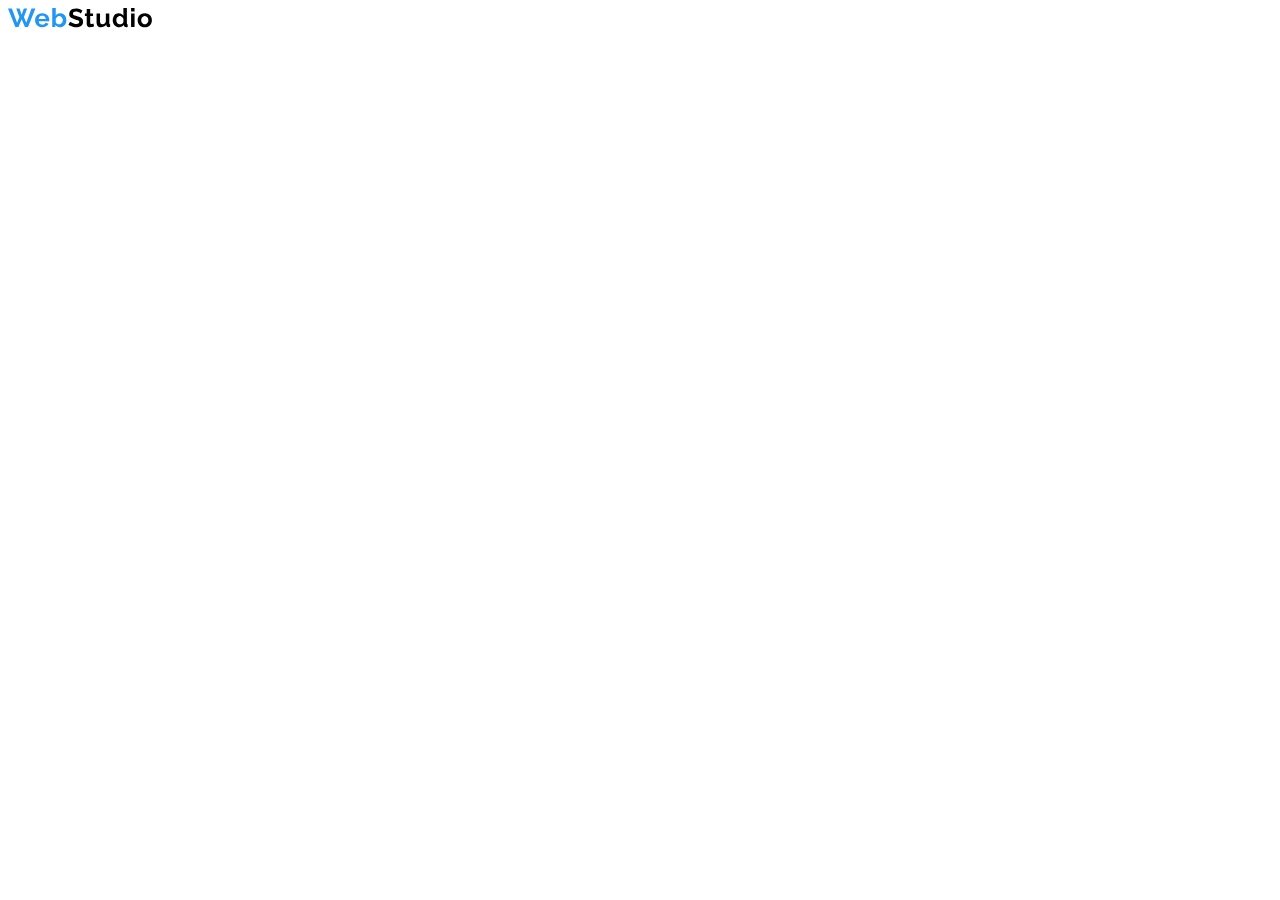
==== index.htm @ cd6b7f04 "Start" ====
<!DOCTYPE html>
<html>
    <head>
        <title>

        </title>
    </head>
    <body>  
        <header>
            <a href="https://www.youtube.com/watch?v=fZRyHxRdK48&t=126s">
             <img src="Web svg.svg">
            </a>
        </header>
    </body>
    
</html>
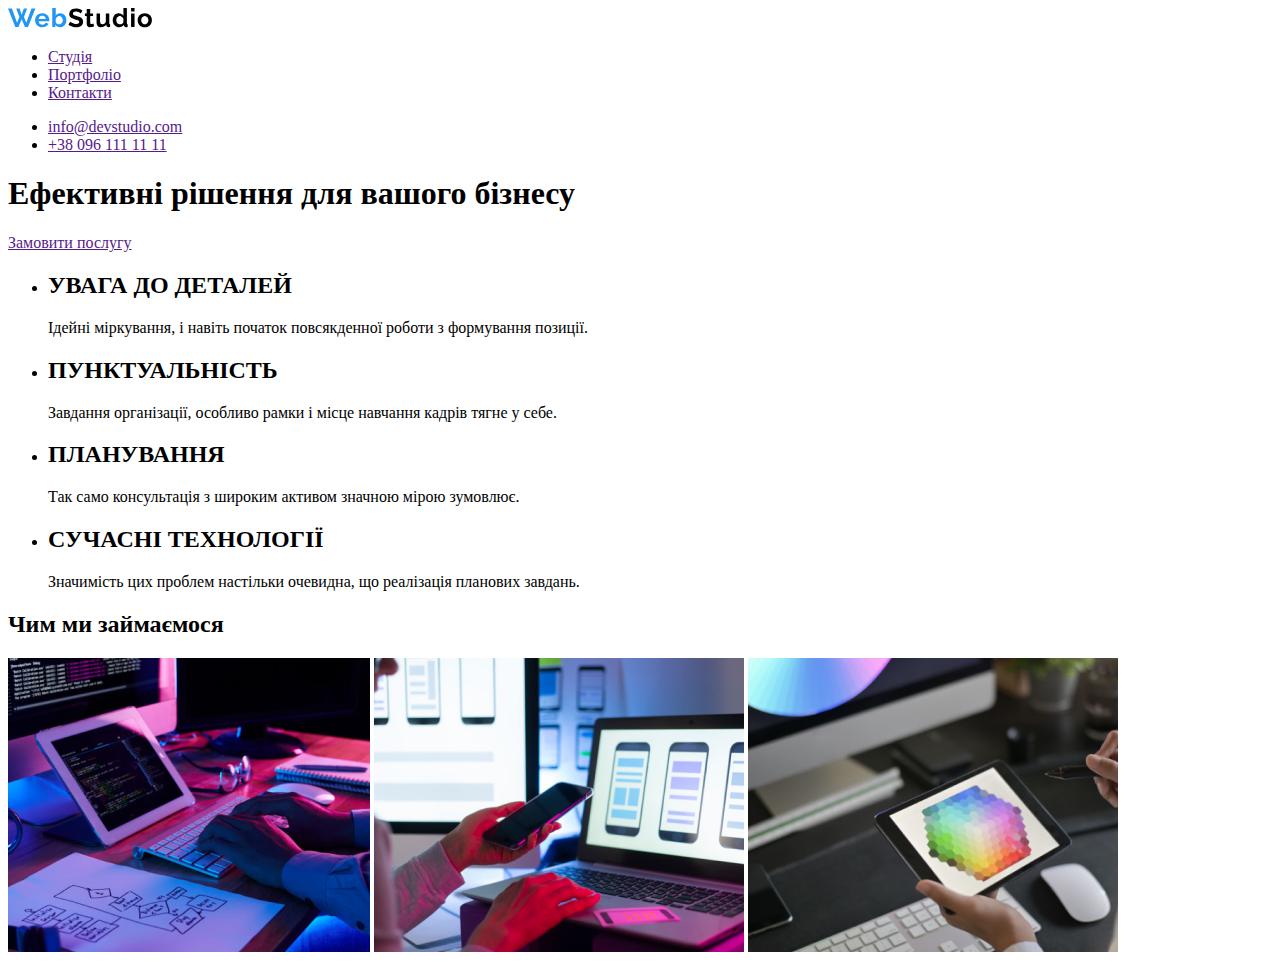
==== commit 9dec8b07: "start 1" ====
--- a/index.htm
+++ b/index.htm
@@ -1,7 +1,7 @@
 
 
 <!DOCTYPE html>
-<html>
+<html lang="uk">
     <head>
         <title>
 
@@ -9,10 +9,66 @@
     </head>
     <body>  
         <header>
-            <a href="https://www.youtube.com/watch?v=fZRyHxRdK48&t=126s">
-             <img src="Web svg.svg">
-            </a>
+            <nav>
+                <a href="">
+                    <img src="Web svg.svg">
+                </a>
+                <ul>
+                    <li><a href="">Студія</a></li>
+                    <li><a href="">Портфоліо</a></li>
+                    <li><a href="">Контакти</a></li>
+                </ul>
+                <ul>
+                    <li><a href="">info@devstudio.com</a></li>
+                    <li><a href="">+38 096 111 11 11</a></li>
+                </ul>
+            </nav>
         </header>
+        <div>
+            <section>
+                <h1>Ефективні рішення для вашого бізнесу</h1>
+                <a href="">Замовити послугу</a>
+            </section>
+        </div>
+        <section>
+            <ul>
+                <li>
+                    <h2>УВАГА ДО ДЕТАЛЕЙ</h2>
+                    <p>Ідейні міркування, і навіть початок повсякденної роботи з формування позиції.</p>
+                </li>
+                <li>
+                    <h2>ПУНКТУАЛЬНІСТЬ </h2>
+                    <p>Завдання організації, особливо рамки і місце навчання кадрів тягне у себе.</p>
+                </li>
+                <li> 
+                    <h2>ПЛАНУВАННЯ</h2>
+                    <p>Так само консультація з широким активом значною мірою зумовлює.</p>
+                 </li>
+                <li>
+                   <h2>СУЧАСНІ ТЕХНОЛОГІЇ</h2>
+                   <p>Значимість цих проблем настільки очевидна, що реалізація планових завдань.</p>
+                </li>
+            </ul>
+        </section>
+        <section>
+            <h2>Чим ми займаємося</h2>
+           <img src="box 1.png" 
+           alt="Людина друкує на клавіатурі"
+           />
+
+           <img src="box 2.png"
+            alt="Дизайнер проектує"
+            />
+
+            <img src="img.png"
+            alt="Дизайнер робить проект на планшеті"
+            />
+            
+
+        </section>
+
+
+        
     </body>
     
 </html>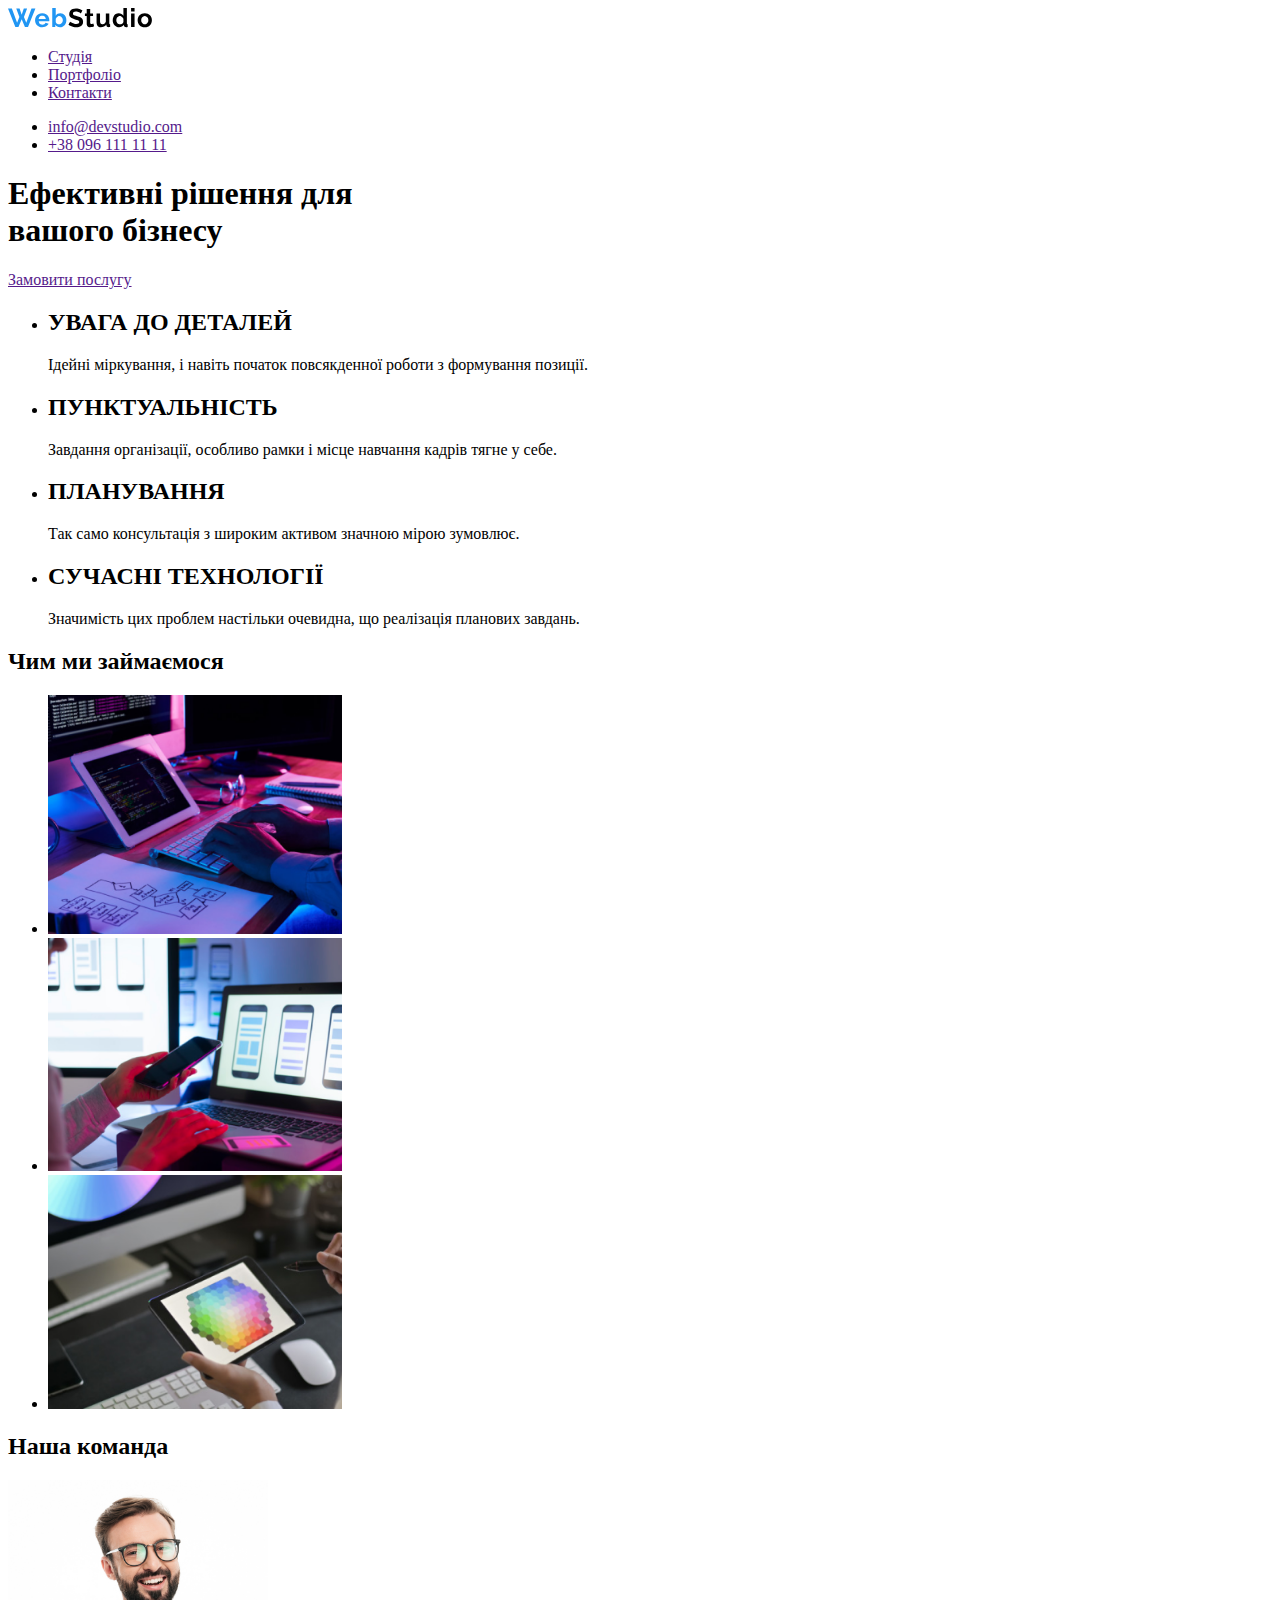
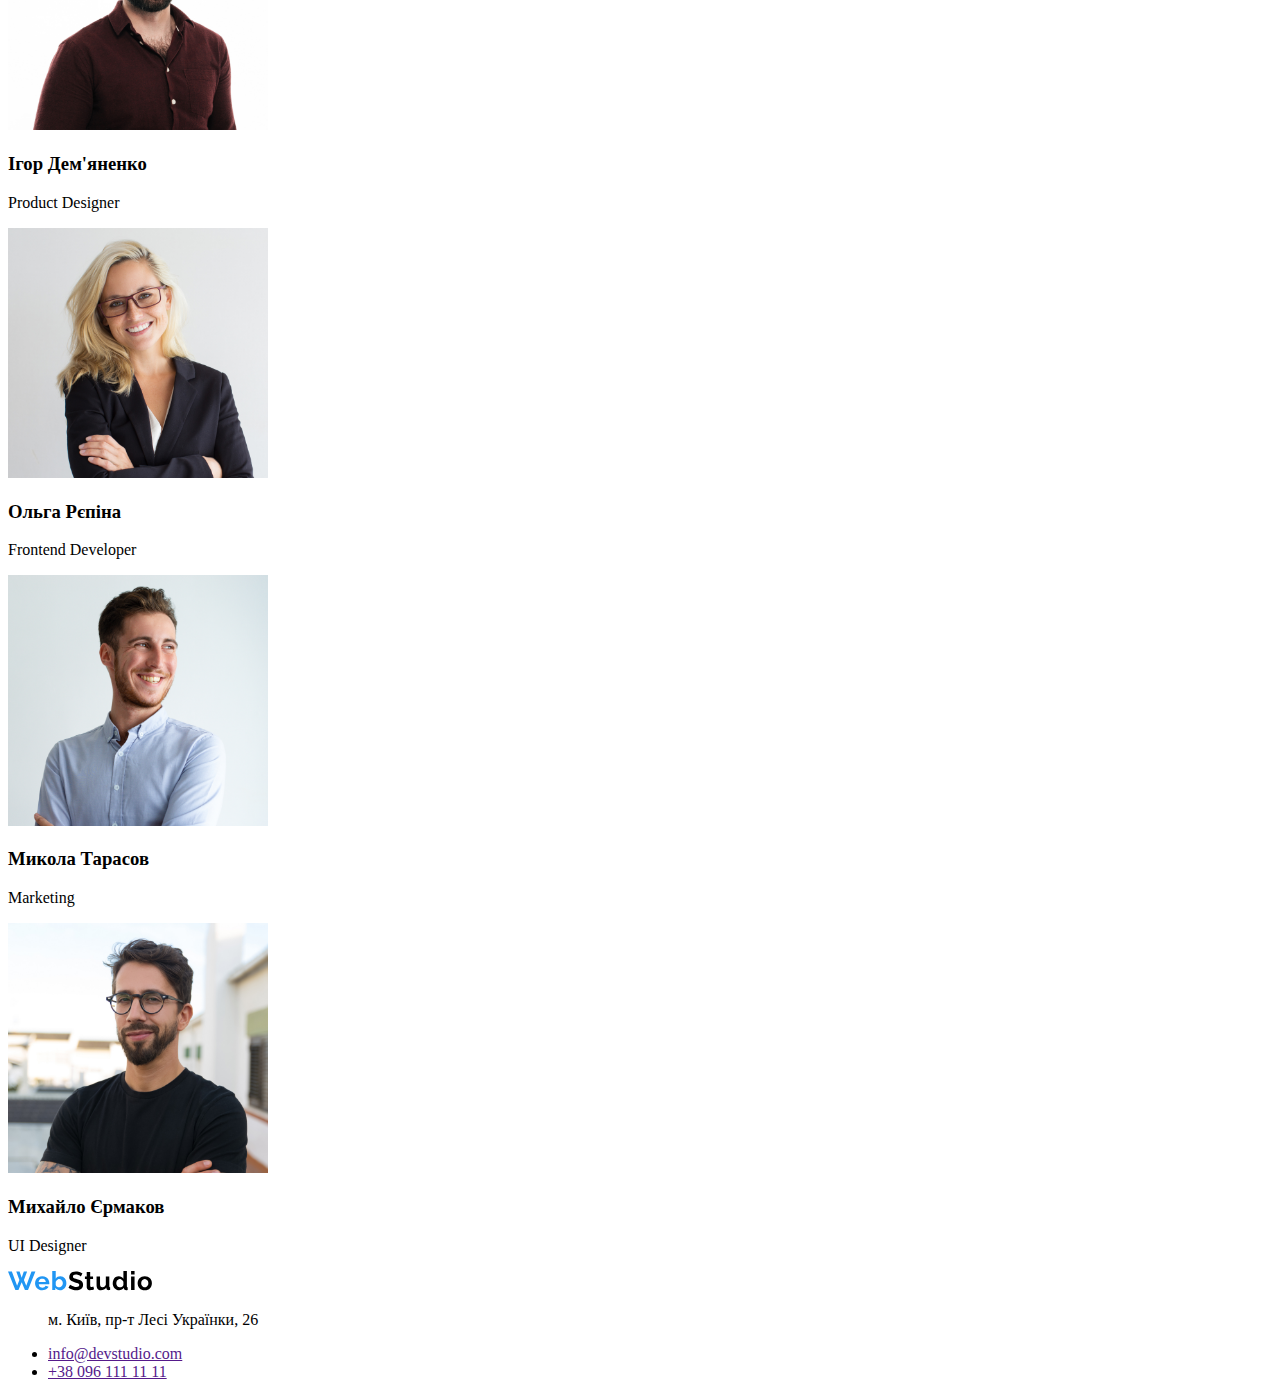
==== commit 710e4927: "Homework 1" ====
--- a/index.htm
+++ b/index.htm
@@ -26,7 +26,7 @@
         </header>
         <div>
             <section>
-                <h1>Ефективні рішення для вашого бізнесу</h1>
+                <h1>Ефективні рішення для <br> вашого бізнесу</h1>
                 <a href="">Замовити послугу</a>
             </section>
         </div>
@@ -50,25 +50,65 @@
                 </li>
             </ul>
         </section>
+
         <section>
+
             <h2>Чим ми займаємося</h2>
-           <img src="box 1.png" 
-           alt="Людина друкує на клавіатурі"
-           />
-
-           <img src="box 2.png"
-            alt="Дизайнер проектує"
-            />
-
-            <img src="img.png"
-            alt="Дизайнер робить проект на планшеті"
-            />
+           <ul>
+            <li>
+                <img src="box 1.png" alt="Людина друкує на клавіатурі" width="294"/> 
+                
+            </li>
+        
+             <li>
+                <img src="box 2.png" alt="Дизайнер проектує" width="294"/>
+            </li>
+        
+            <li>
+                <img src="img.png" alt="Дизайнер робить проект на планшеті" width="294"/>
+            </li>
             
-
+            </ul> 
         </section>
 
+            <section>
+                <h2>Наша команда</h2>
+             <li>
+                <img src="img.jpg" alt=""width="260">
+                <h3> Ігор Дем'яненко</h3>
+                <p>Product Designer</p>
+             </li>   
+             <li>
+                <img src="img копія.jpg" alt=""width="260">
+                <h3>Ольга Рєпіна</h3>
+                <p>Frontend Developer</p>
+            </li>
+             <li>
+                <img src="img копія 2.jpg" alt=""width="260">
+                <h3>Микола Тарасов</h3>
+                <p>Marketing</p>
+            </li>
+            <li>
+                <img src="img копія 3.jpg" alt=""width="260">
+                <h3>Михайло Єрмаков</h3>
+                <p>UI Designer</p>
+            </li>
+            </section>
 
+        <footer>
         
+        <nav>
+            <a href="">
+                <img src="Web svg.svg">
+            </a>
+            
+             <ul>
+                <p>м. Київ, пр-т Лесі Українки, 26</p>
+                <li><a href="">info@devstudio.com</a></li>
+                <li><a href="">+38 096 111 11 11</a></li>
+            </ul>
+        </nav>
+        </footer>
     </body>
     
 </html>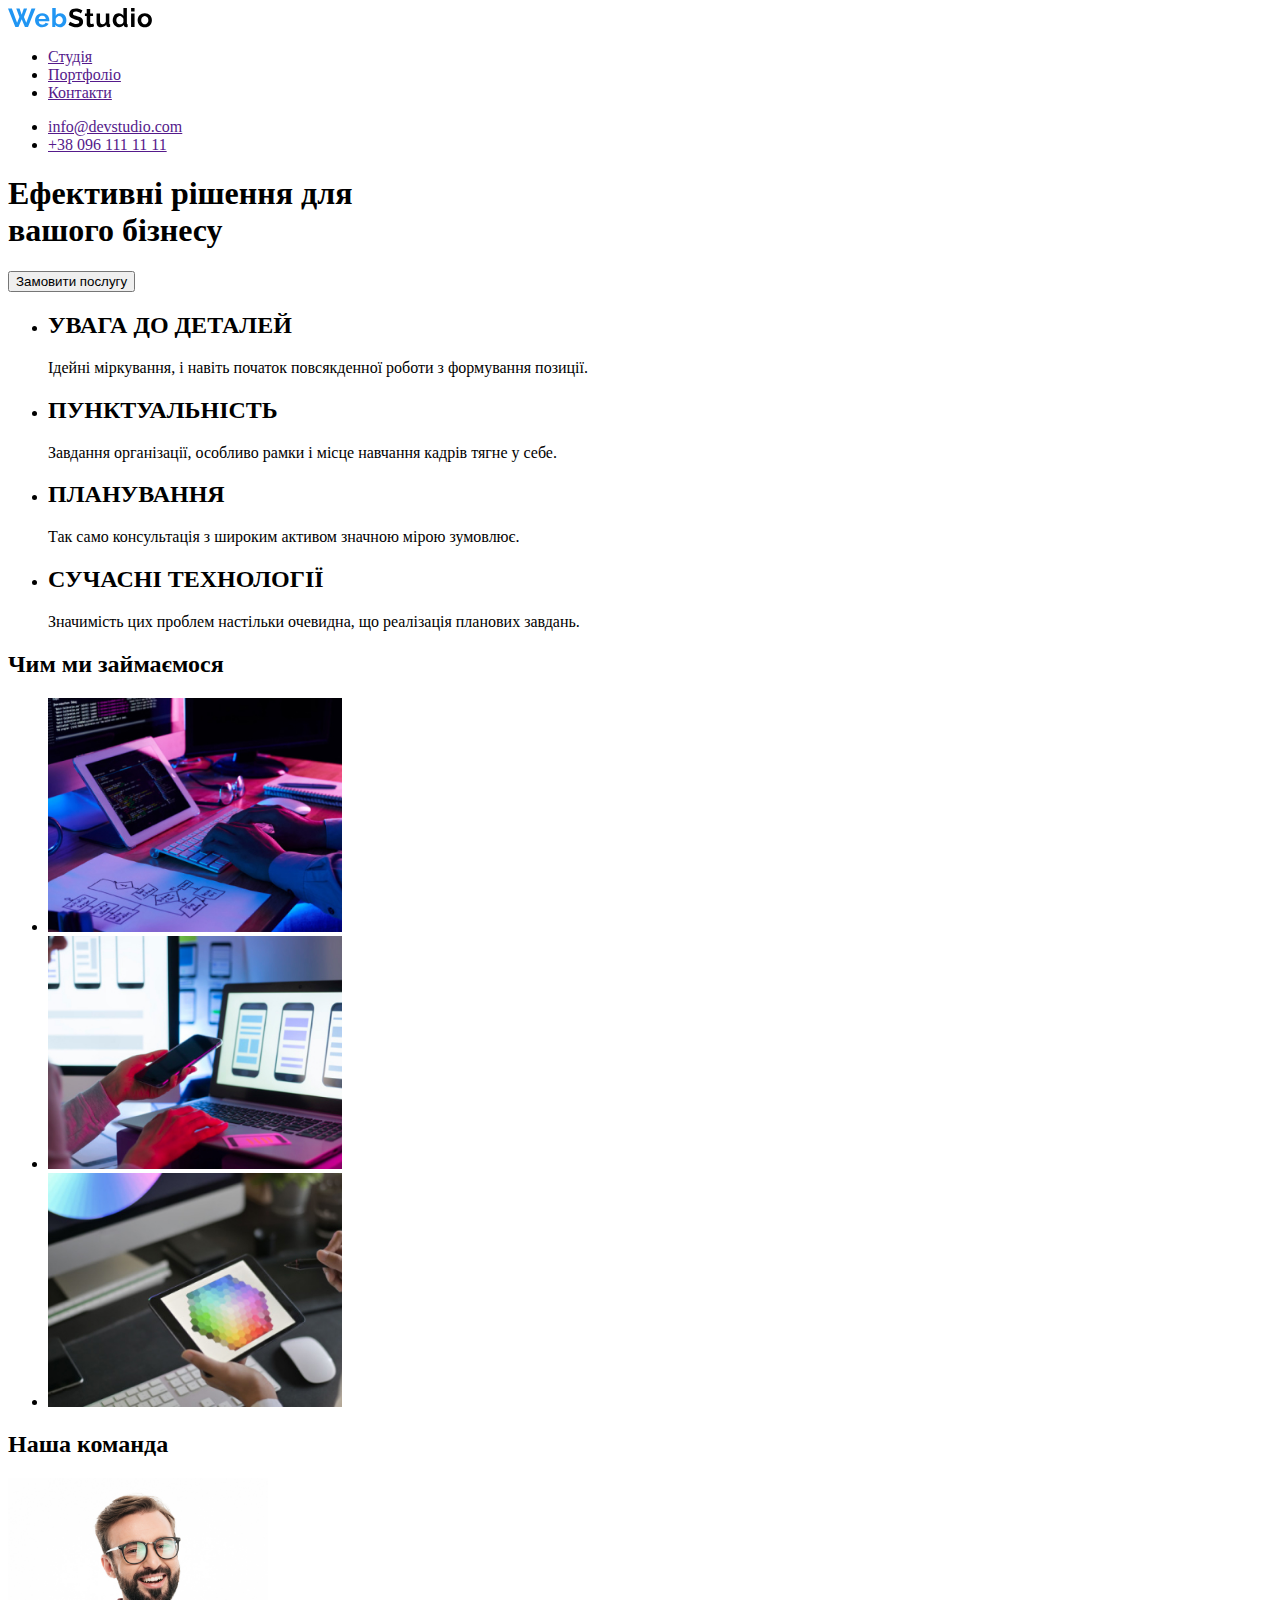
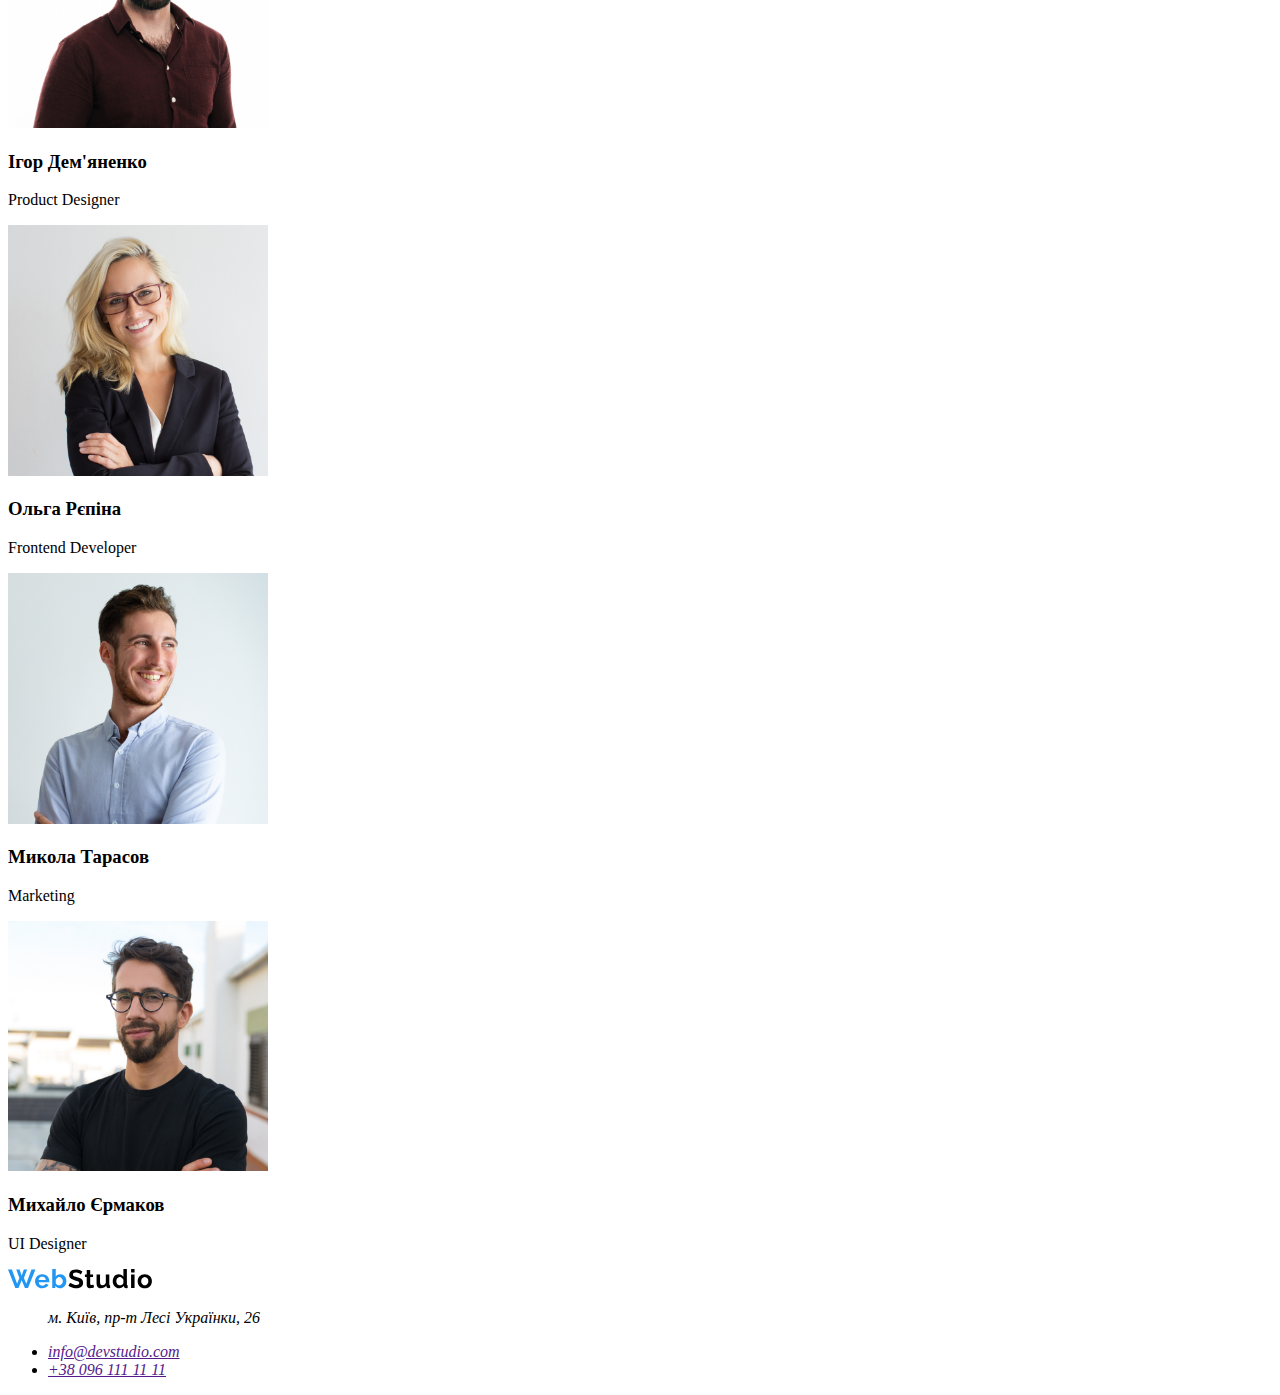
==== commit 1c0698b4: "Fixed homework1" ====
--- a/index.htm
+++ b/index.htm
@@ -18,96 +18,101 @@
                     <li><a href="">Портфоліо</a></li>
                     <li><a href="">Контакти</a></li>
                 </ul>
-                <ul>
-                    <li><a href="">info@devstudio.com</a></li>
-                    <li><a href="">+38 096 111 11 11</a></li>
-                </ul>
             </nav>
-        </header>
-        <div>
-            <section>
-                <h1>Ефективні рішення для <br> вашого бізнесу</h1>
-                <a href="">Замовити послугу</a>
-            </section>
-        </div>
-        <section>
             <ul>
-                <li>
-                    <h2>УВАГА ДО ДЕТАЛЕЙ</h2>
-                    <p>Ідейні міркування, і навіть початок повсякденної роботи з формування позиції.</p>
-                </li>
-                <li>
-                    <h2>ПУНКТУАЛЬНІСТЬ </h2>
-                    <p>Завдання організації, особливо рамки і місце навчання кадрів тягне у себе.</p>
-                </li>
-                <li> 
-                    <h2>ПЛАНУВАННЯ</h2>
-                    <p>Так само консультація з широким активом значною мірою зумовлює.</p>
-                 </li>
-                <li>
-                   <h2>СУЧАСНІ ТЕХНОЛОГІЇ</h2>
-                   <p>Значимість цих проблем настільки очевидна, що реалізація планових завдань.</p>
-                </li>
-            </ul>
-        </section>
-
-        <section>
-
-            <h2>Чим ми займаємося</h2>
-           <ul>
-            <li>
-                <img src="box 1.png" alt="Людина друкує на клавіатурі" width="294"/> 
-                
-            </li>
-        
-             <li>
-                <img src="box 2.png" alt="Дизайнер проектує" width="294"/>
-            </li>
-        
-            <li>
-                <img src="img.png" alt="Дизайнер робить проект на планшеті" width="294"/>
-            </li>
-            
-            </ul> 
-        </section>
-
-            <section>
-                <h2>Наша команда</h2>
-             <li>
-                <img src="img.jpg" alt=""width="260">
-                <h3> Ігор Дем'яненко</h3>
-                <p>Product Designer</p>
-             </li>   
-             <li>
-                <img src="img копія.jpg" alt=""width="260">
-                <h3>Ольга Рєпіна</h3>
-                <p>Frontend Developer</p>
-            </li>
-             <li>
-                <img src="img копія 2.jpg" alt=""width="260">
-                <h3>Микола Тарасов</h3>
-                <p>Marketing</p>
-            </li>
-            <li>
-                <img src="img копія 3.jpg" alt=""width="260">
-                <h3>Михайло Єрмаков</h3>
-                <p>UI Designer</p>
-            </li>
-            </section>
-
-        <footer>
-        
-        <nav>
-            <a href="">
-                <img src="Web svg.svg">
-            </a>
-            
-             <ul>
-                <p>м. Київ, пр-т Лесі Українки, 26</p>
                 <li><a href="">info@devstudio.com</a></li>
                 <li><a href="">+38 096 111 11 11</a></li>
             </ul>
-        </nav>
+        </header>
+        <main>
+            <div>
+                <section>
+                    <h1>Ефективні рішення для <br> вашого бізнесу</h1>
+                    <button>Замовити послугу</button>
+                </section>
+            </div>
+            <section>
+                <ul>
+                    <li>
+                        <h2>УВАГА ДО ДЕТАЛЕЙ</h2>
+                        <p>Ідейні міркування, і навіть початок повсякденної роботи з формування позиції.</p>
+                    </li>
+                    <li>
+                        <h2>ПУНКТУАЛЬНІСТЬ </h2>
+                        <p>Завдання організації, особливо рамки і місце навчання кадрів тягне у себе.</p>
+                    </li>
+                    <li>
+                        <h2>ПЛАНУВАННЯ</h2>
+                        <p>Так само консультація з широким активом значною мірою зумовлює.</p>
+                    </li>
+                    <li>
+                        <h2>СУЧАСНІ ТЕХНОЛОГІЇ</h2>
+                        <p>Значимість цих проблем настільки очевидна, що реалізація планових завдань.</p>
+                    </li>
+                </ul>
+            </section>
+            
+            <section>
+            
+                <h2>Чим ми займаємося</h2>
+                <ul>
+                    <li>
+                        <img src="img.jpg1.jpg" alt="Людина друкує на клавіатурі" width="294" />
+            
+                    </li>
+            
+                    <li>
+                        <img src="img .jpg 2.jpg" alt="Дизайнер проектує" width="294" />
+                    </li>
+            
+                    <li>
+                        <img src="img  3.jpg" alt="Дизайнер робить проект на планшеті" width="294" />
+                    </li>
+            
+                </ul>
+            </section>
+            
+            <section>
+                <h2>Наша команда</h2>
+                <li>
+                    <img src="img.jpg1..jpg" alt="" width="260">
+                    <h3> Ігор Дем'яненко</h3>
+                    <p>Product Designer</p>
+                </li>
+                <li>
+                    <img src="img.jpg2..jpg" alt="" width="260">
+                    <h3>Ольга Рєпіна</h3>
+                    <p>Frontend Developer</p>
+                </li>
+                <li>
+                    <img src="img jpg3..jpg" alt="" width="260">
+                    <h3>Микола Тарасов</h3>
+                    <p>Marketing</p>
+                </li>
+                <li>
+                    <img src="img jpg4..jpg" alt="" width="260">
+                    <h3>Михайло Єрмаков</h3>
+                    <p>UI Designer</p>
+                </li>
+            </section>
+        </main>
+       
+        <footer>
+        
+     <address>
+            <a href="">
+            <img src="Web svg.svg">
+             </a>
+        
+        <ul>
+            <p>м. Київ, пр-т Лесі Українки, 26</p>
+            <li><a href="">info@devstudio.com</a></li>
+            <li><a href="">+38 096 111 11 11</a></li>
+        </ul>
+    </address>
+            
+
+        
         </footer>
     </body>
     
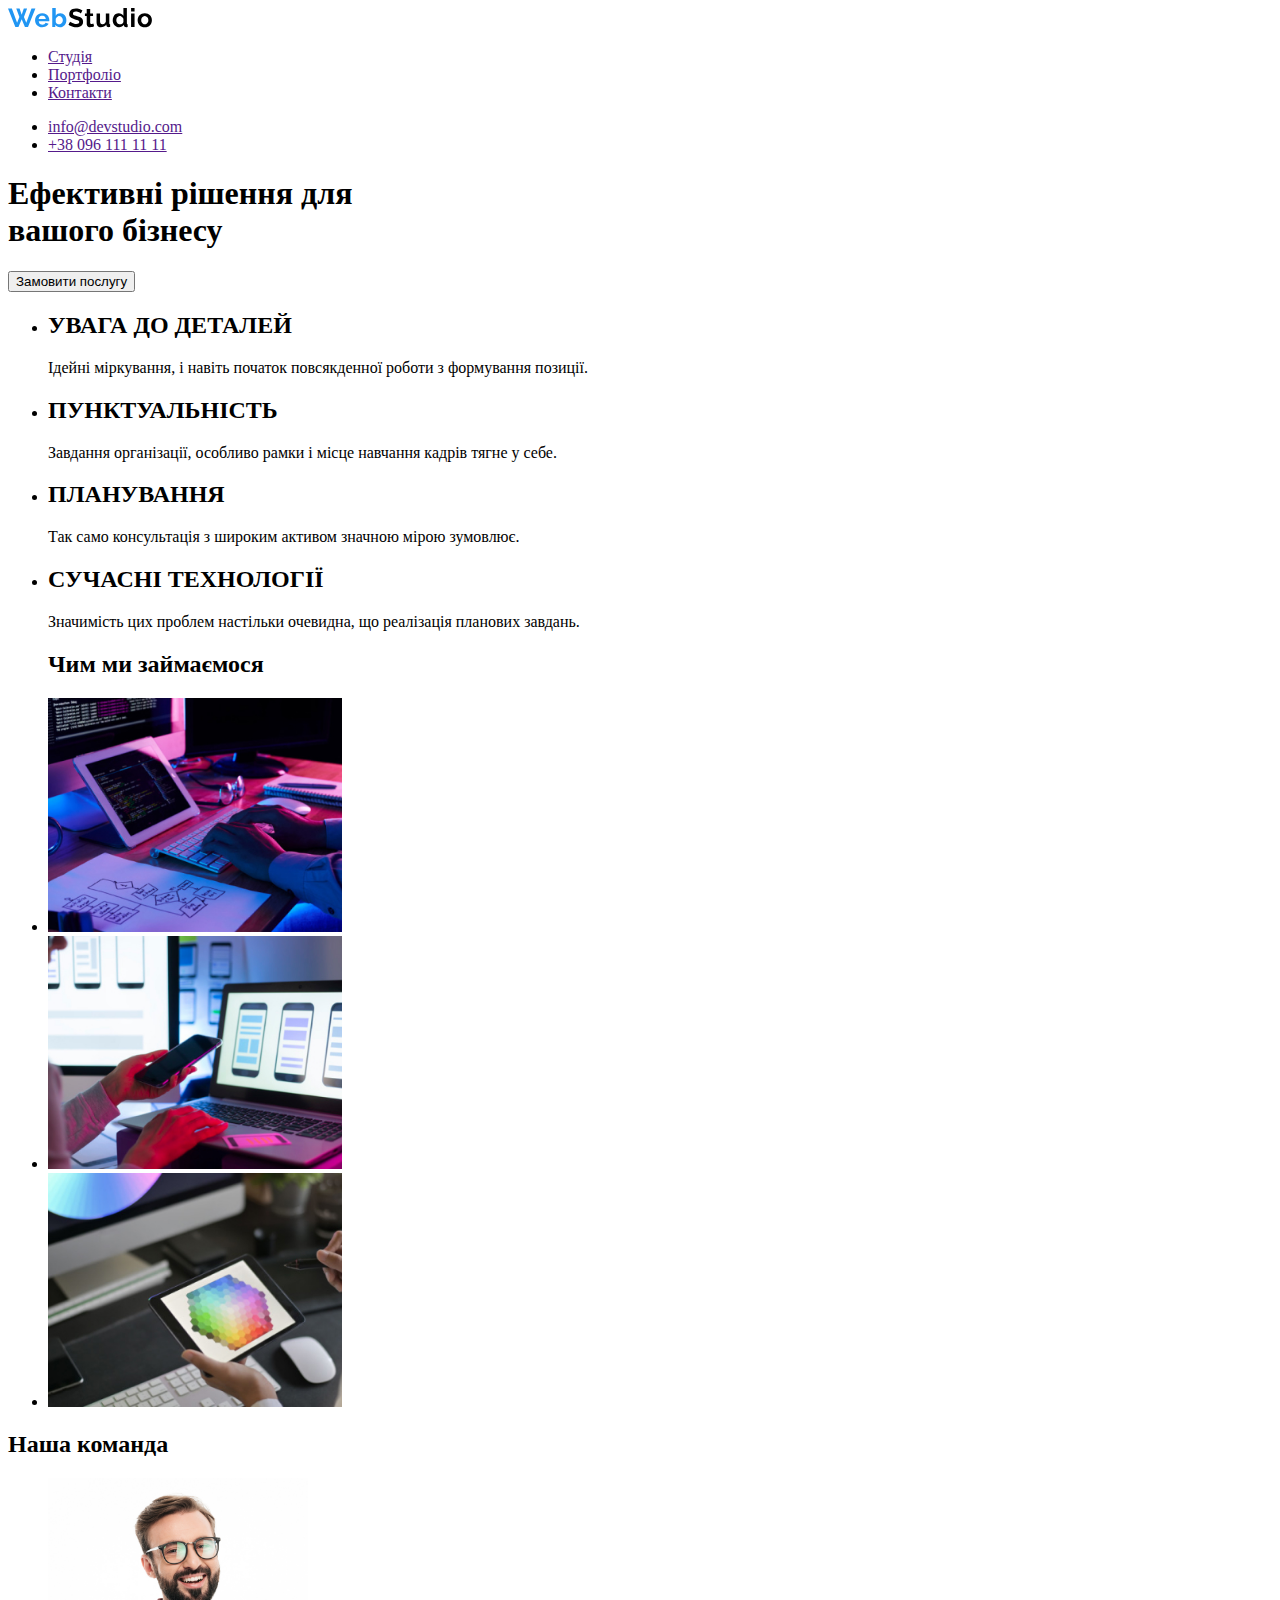
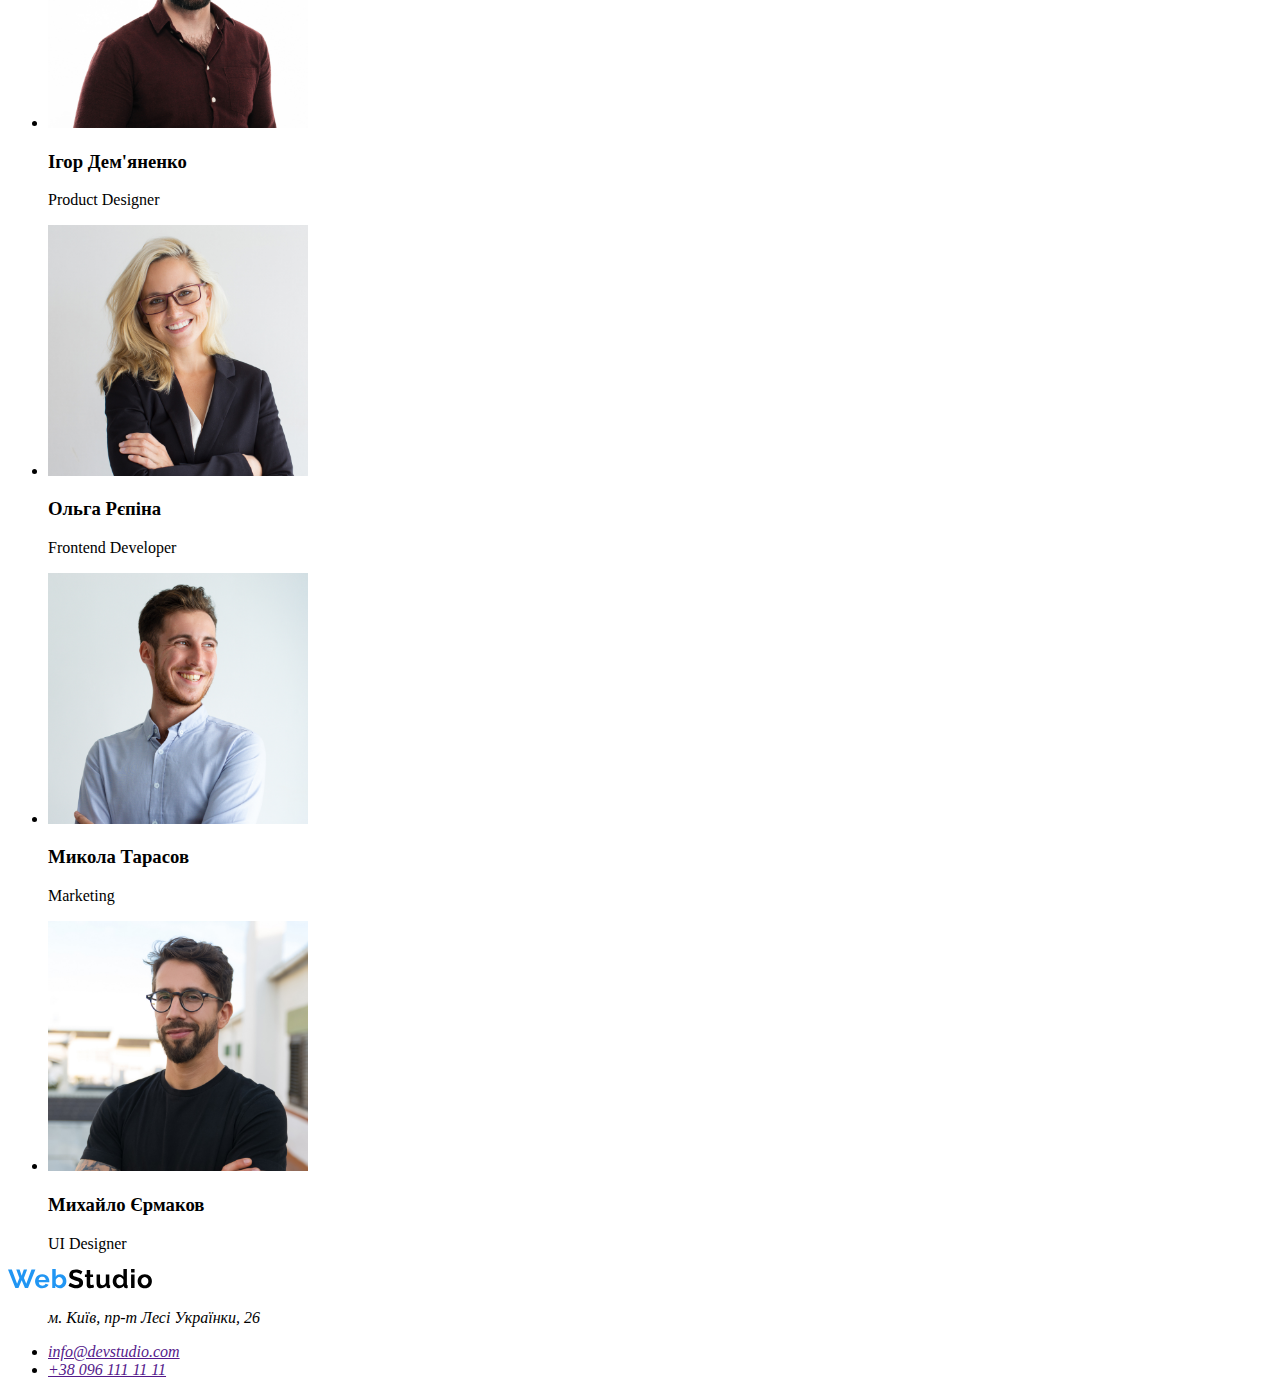
==== commit 788ee3a5: "Fixed code acording  the rules" ====
--- a/index.htm
+++ b/index.htm
@@ -53,9 +53,9 @@
             </section>
             
             <section>
-            
+               <ul>
                 <h2>Чим ми займаємося</h2>
-                <ul>
+                
                     <li>
                         <img src="img.jpg1.jpg" alt="Людина друкує на клавіатурі" width="294" />
             
@@ -68,33 +68,36 @@
                     <li>
                         <img src="img  3.jpg" alt="Дизайнер робить проект на планшеті" width="294" />
                     </li>
-            
                 </ul>
+     
             </section>
-            
-            <section>
+
+          
+     <section>
                 <h2>Наша команда</h2>
-                <li>
-                    <img src="img.jpg1..jpg" alt="" width="260">
-                    <h3> Ігор Дем'яненко</h3>
-                    <p>Product Designer</p>
-                </li>
-                <li>
-                    <img src="img.jpg2..jpg" alt="" width="260">
-                    <h3>Ольга Рєпіна</h3>
-                    <p>Frontend Developer</p>
-                </li>
-                <li>
-                    <img src="img jpg3..jpg" alt="" width="260">
-                    <h3>Микола Тарасов</h3>
-                    <p>Marketing</p>
-                </li>
-                <li>
-                    <img src="img jpg4..jpg" alt="" width="260">
-                    <h3>Михайло Єрмаков</h3>
-                    <p>UI Designer</p>
-                </li>
-            </section>
+         <ul>
+            <li>
+                <img src="img.jpg1..jpg" alt="фото члена команди" width="260">
+                <h3> Ігор Дем'яненко</h3>
+                <p>Product Designer</p>
+            </li>
+            <li>
+                <img src="img.jpg2..jpg" alt="фото члена команди" width="260">
+                <h3>Ольга Рєпіна</h3>
+                <p>Frontend Developer</p>
+            </li>
+            <li>
+                 <img src="img jpg3..jpg" alt="фото члена команди" width="260">
+                 <h3>Микола Тарасов</h3>
+                 <p>Marketing</p>
+            </li>
+            <li>
+            <img src="img jpg4..jpg" alt="фото члена команди" width="260">
+             <h3>Михайло Єрмаков</h3>
+            <p>UI Designer</p>
+            </li>
+        </ul>
+    </section>
         </main>
        
         <footer>
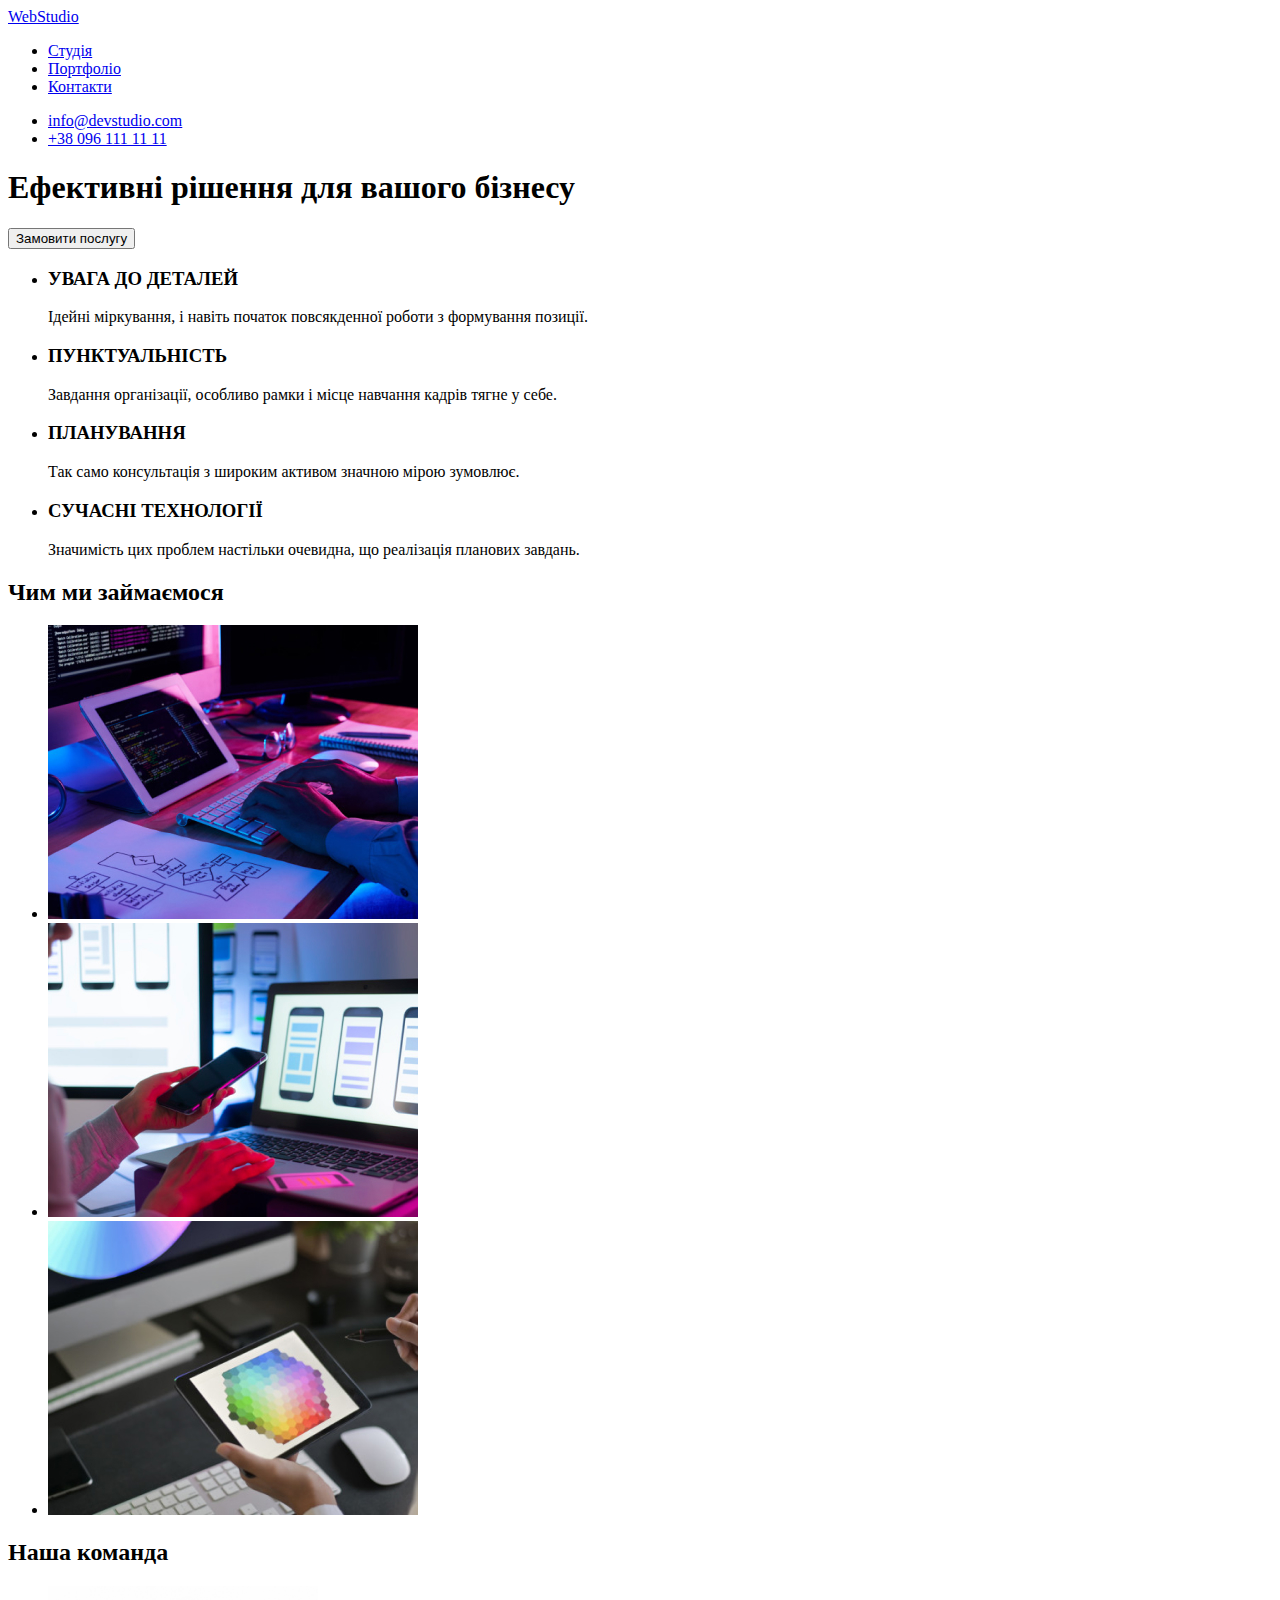
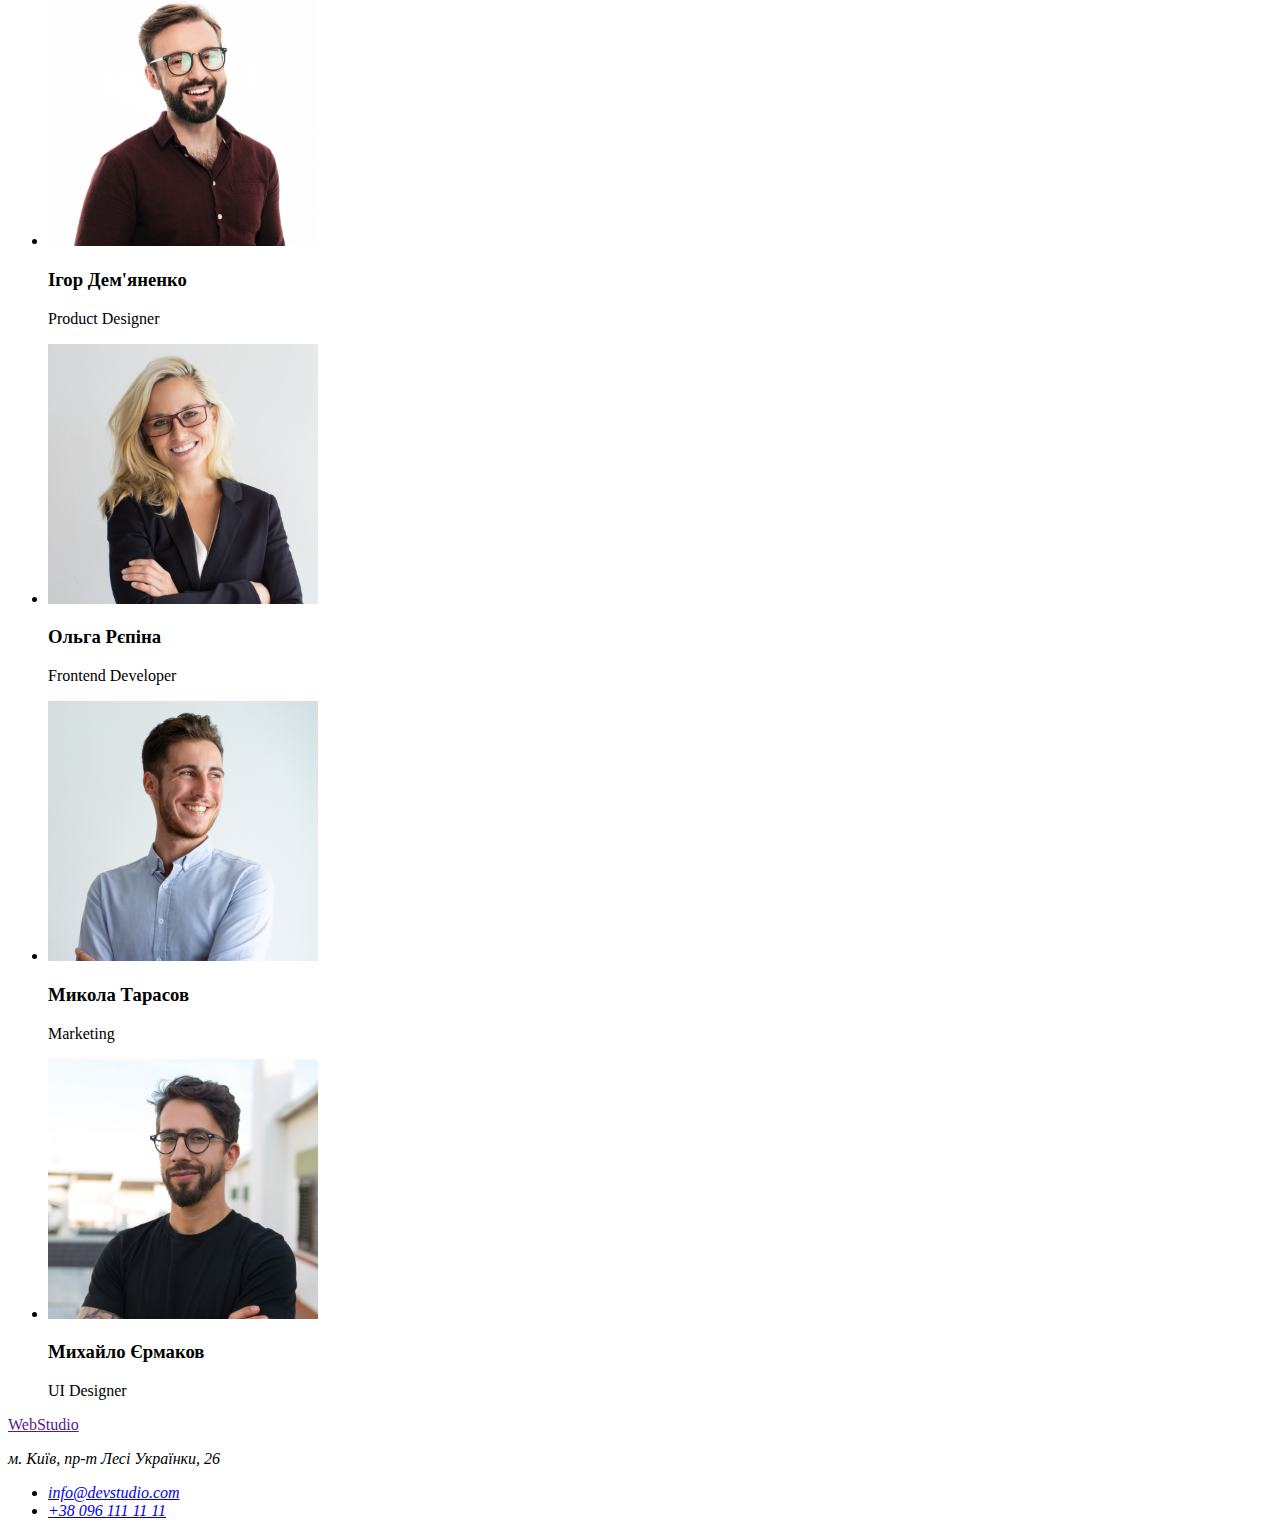
==== commit a2728bb8: "Fixed code with validator" ====
--- a/index.htm
+++ b/index.htm
@@ -1,72 +1,74 @@
-
-
 <!DOCTYPE html>
-<html lang="uk">
-    <head>
-        <title>
-
-        </title>
-    </head>
-    <body>  
-        <header>
+<html lang="en">
+<head>
+    <meta charset="UTF-8">
+    <meta http-equiv="X-UA-Compatible" content="IE=edge">
+    <meta name="viewport" content="width=device-width, initial-scale=1.0">
+    <title>Document</title>
+</head>
+  <body>
+         <header>
             <nav>
-                <a href="">
-                    <img src="Web svg.svg">
-                </a>
+                <a href="WebStudio">WebStudio</a>
                 <ul>
-                    <li><a href="">Студія</a></li>
-                    <li><a href="">Портфоліо</a></li>
-                    <li><a href="">Контакти</a></li>
+                    <li><a href="Студія">Студія</a></li>
+                    <li><a href="Портфоліо">Портфоліо</a></li>
+                    <li><a href="Контакти">Контакти</a></li>
                 </ul>
             </nav>
+               
             <ul>
-                <li><a href="">info@devstudio.com</a></li>
-                <li><a href="">+38 096 111 11 11</a></li>
+                <li><a href="mailto:info@devstudio.com">info@devstudio.com</a></li>
+                <li><a href="Tel:+380961111111">+38 096 111 11 11</a></li>
             </ul>
         </header>
         <main>
-            <div>
-                <section>
-                    <h1>Ефективні рішення для <br> вашого бізнесу</h1>
-                    <button>Замовити послугу</button>
-                </section>
-            </div>
+            
+                  <section>
+                    <h1>Ефективні рішення для  вашого бізнесу</h1>
+                     <button type="button">Замовити послугу</button>
+                  </section>
+            
             <section>
                 <ul>
                     <li>
-                        <h2>УВАГА ДО ДЕТАЛЕЙ</h2>
+                        <h3>УВАГА ДО ДЕТАЛЕЙ</h3>
                         <p>Ідейні міркування, і навіть початок повсякденної роботи з формування позиції.</p>
                     </li>
                     <li>
-                        <h2>ПУНКТУАЛЬНІСТЬ </h2>
+                        <h3>ПУНКТУАЛЬНІСТЬ </h3>
                         <p>Завдання організації, особливо рамки і місце навчання кадрів тягне у себе.</p>
                     </li>
                     <li>
-                        <h2>ПЛАНУВАННЯ</h2>
+                        <h3>ПЛАНУВАННЯ</h3>
                         <p>Так само консультація з широким активом значною мірою зумовлює.</p>
                     </li>
                     <li>
-                        <h2>СУЧАСНІ ТЕХНОЛОГІЇ</h2>
+                        <h3>СУЧАСНІ ТЕХНОЛОГІЇ</h3>
                         <p>Значимість цих проблем настільки очевидна, що реалізація планових завдань.</p>
                     </li>
                 </ul>
             </section>
             
             <section>
+                <h2>Чим ми займаємося</h2>
                <ul>
-                <h2>Чим ми займаємося</h2>
-                
-                    <li>
-                        <img src="img.jpg1.jpg" alt="Людина друкує на клавіатурі" width="294" />
-            
+                     <li>
+                        <img src="imgjpg1.jpg"
+                        alt="Людина друкує на клавіатурі"
+                         width="370">
                     </li>
             
                     <li>
-                        <img src="img .jpg 2.jpg" alt="Дизайнер проектує" width="294" />
+                        <img src="box2jpg.jpg"
+                        alt="Дизайнер проектує" 
+                        width="370">
                     </li>
             
                     <li>
-                        <img src="img  3.jpg" alt="Дизайнер робить проект на планшеті" width="294" />
+                        <img src="img3.jpg"
+                        alt="Дизайнер робить проект на планшеті" 
+                        width="370">
                     </li>
                 </ul>
      
@@ -77,22 +79,30 @@
                 <h2>Наша команда</h2>
          <ul>
             <li>
-                <img src="img.jpg1..jpg" alt="фото члена команди" width="260">
+                <img src="img1.jpg"
+                alt="фото члена команди" 
+                width="270">
                 <h3> Ігор Дем'яненко</h3>
                 <p>Product Designer</p>
             </li>
             <li>
-                <img src="img.jpg2..jpg" alt="фото члена команди" width="260">
+                <img src="img2.jpg"
+                alt="фото члена команди"
+                 width="270">
                 <h3>Ольга Рєпіна</h3>
                 <p>Frontend Developer</p>
             </li>
             <li>
-                 <img src="img jpg3..jpg" alt="фото члена команди" width="260">
+                 <img src="imgjpg3.jpg" 
+                 alt="фото члена команди" 
+                 width="270">
                  <h3>Микола Тарасов</h3>
                  <p>Marketing</p>
             </li>
             <li>
-            <img src="img jpg4..jpg" alt="фото члена команди" width="260">
+            <img src="img4.jpg"
+            alt="фото члена команди" 
+            width="270">
              <h3>Михайло Єрмаков</h3>
             <p>UI Designer</p>
             </li>
@@ -100,23 +110,22 @@
     </section>
         </main>
        
-        <footer>
-        
-     <address>
-            <a href="">
-            <img src="Web svg.svg">
-             </a>
-        
-        <ul>
-            <p>м. Київ, пр-т Лесі Українки, 26</p>
-            <li><a href="">info@devstudio.com</a></li>
-            <li><a href="">+38 096 111 11 11</a></li>
-        </ul>
-    </address>
-            
+    <footer>
+            <a href=""> WebStudio</a>
+        <address>
+                <p>м. Київ, пр-т Лесі Українки, 26</p>
+            <ul>
+                 <li><a href="mailto:info@devstudio.com">info@devstudio.com</a></li>
+                 <li><a href="Tel:+380961111111">+38 096 111 11 11</a></li>
+            </ul>
+        </address>
+     </footer>
 
-        
-        </footer>
+         
     </body>
     
-</html>+    
+    
+
+</html>
+
